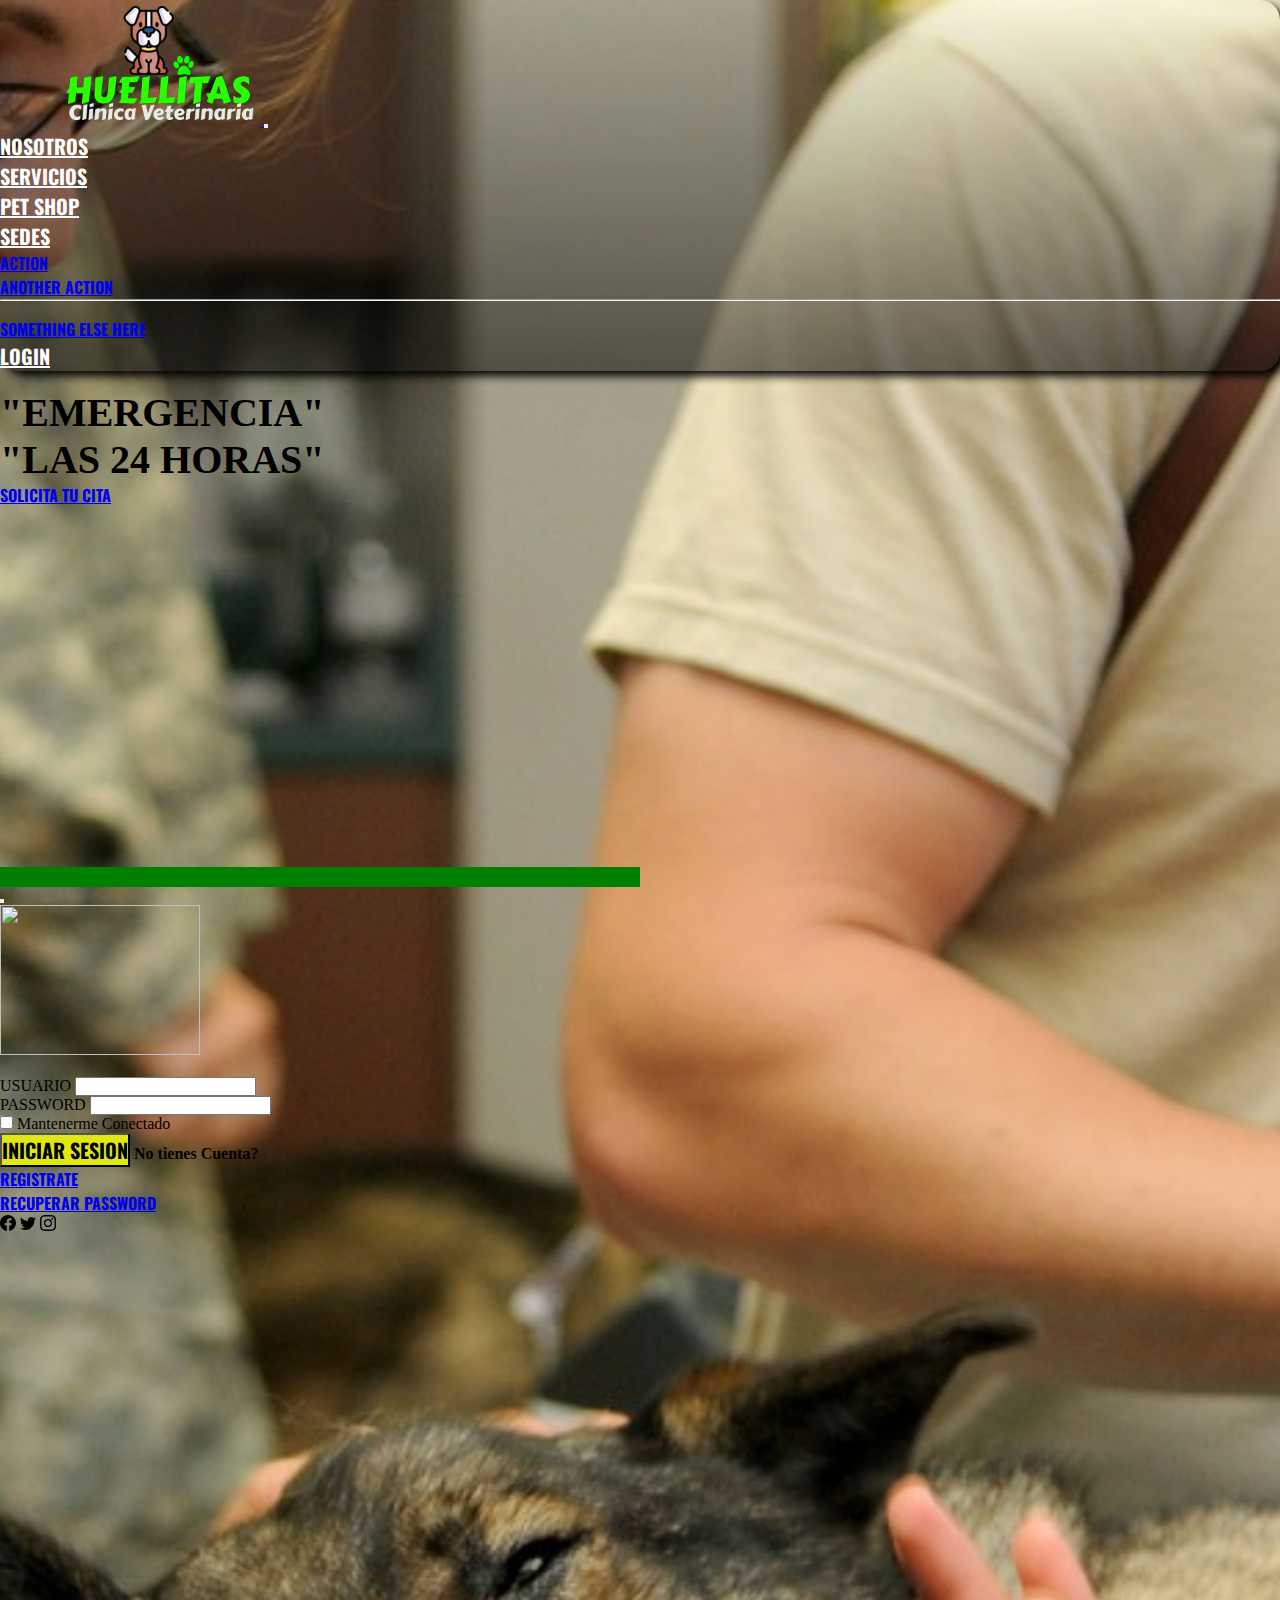
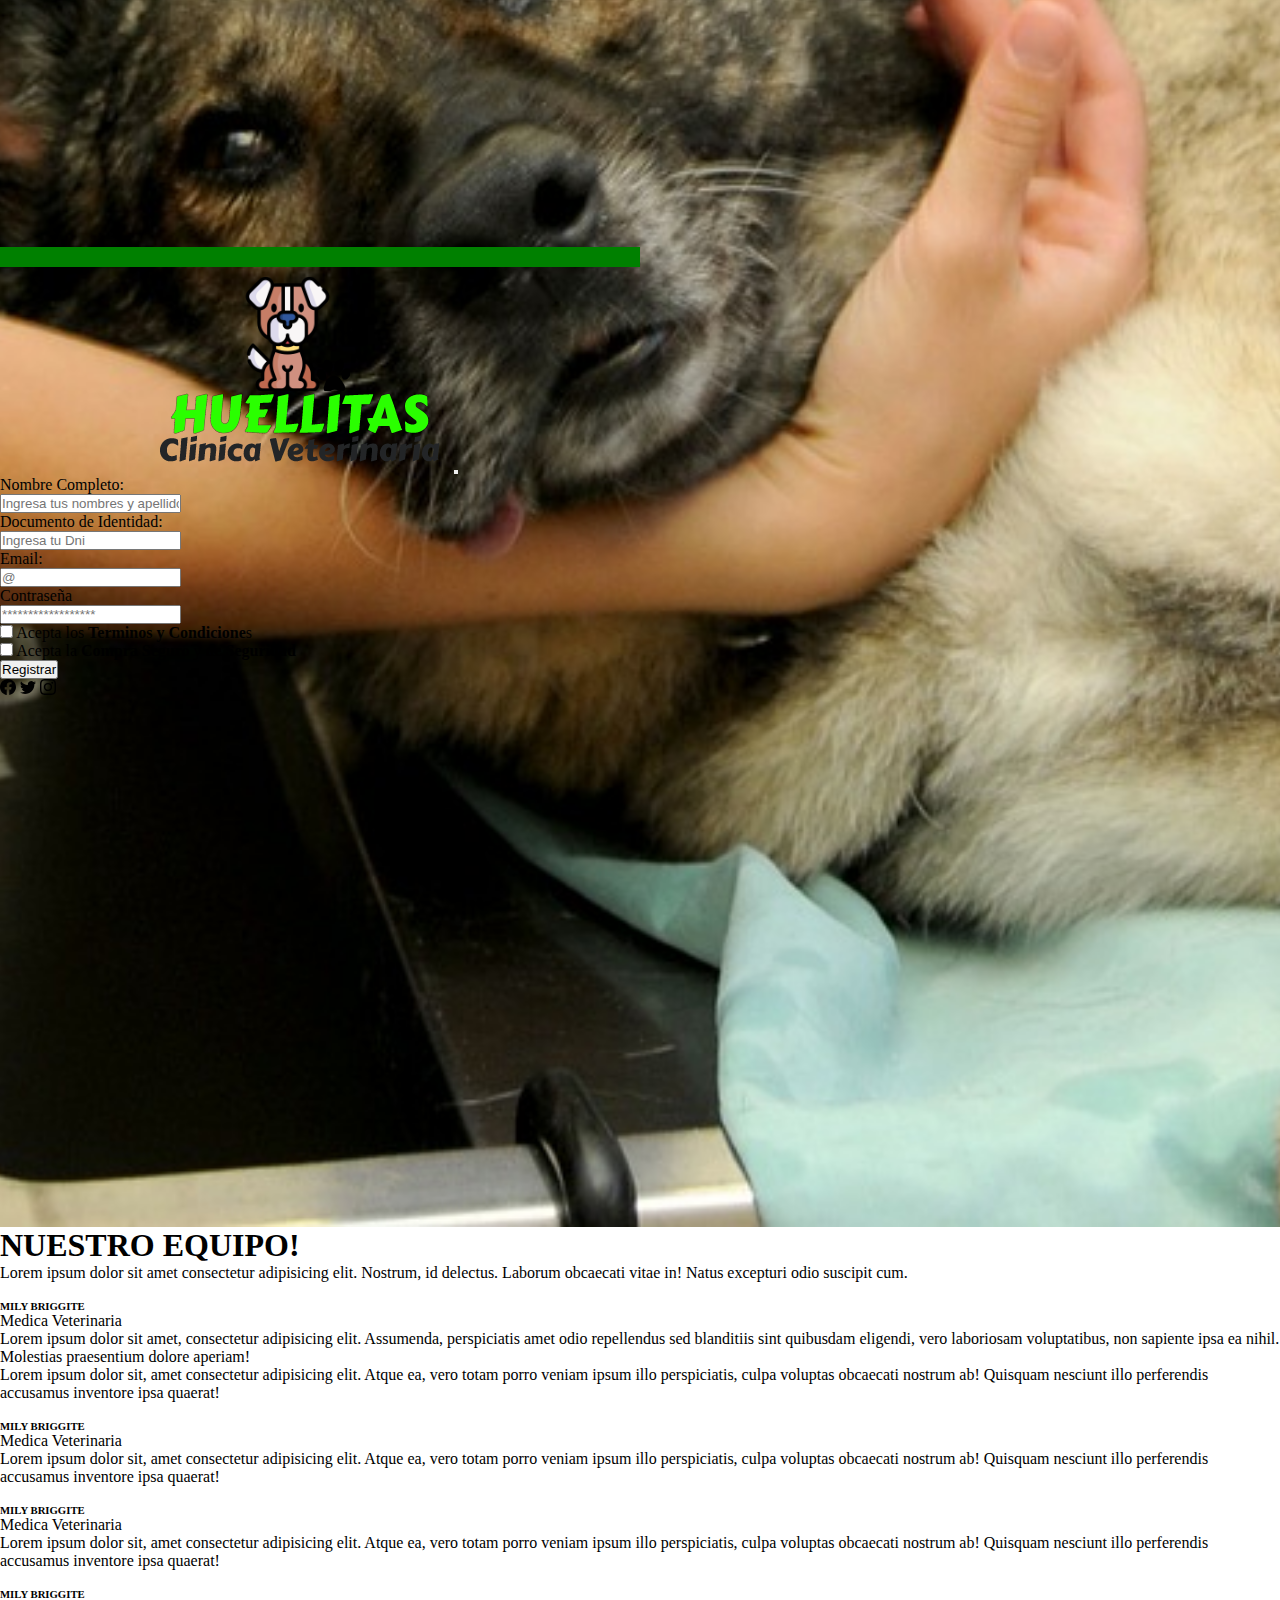
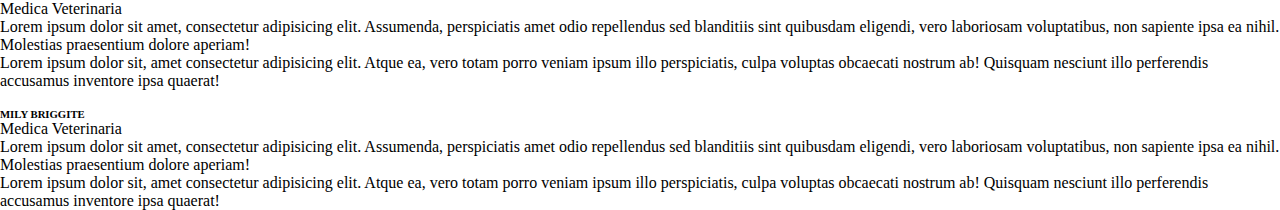
==== HTML/Index.html @ 57b58c36 "1er avance" ====
<!DOCTYPE html>
<html lang="en">

<head>
    <meta charset="UTF-8">
    <meta http-equiv="X-UA-Compatible" content="IE=edge">
    <meta name="viewport" content="width=device-width, initial-scale=1.0">
    <link href="https://cdn.jsdelivr.net/npm/bootstrap@5.1.0/dist/css/bootstrap.min.css" rel="stylesheet"
        integrity="sha384-KyZXEAg3QhqLMpG8r+8fhAXLRk2vvoC2f3B09zVXn8CA5QIVfZOJ3BCsw2P0p/We" crossorigin="anonymous">
    <link rel="Stylesheet" href="../CSS/Style.css">
    <link href="https://fonts.googleapis.com/css2?family=Oswald:wght@200;700&display=swap" rel="stylesheet">

    <title>Huellitas.com</title>
</head>

<body>
    <!--HEADER HUELLITAS-->
    <!--START NAV-->
    <header class="header">
        <nav class="navbar navbar-expand-xl navbar-light border-5  border-bottom border-dark">
            <div class="container-fluid">
                <a class="navbar-brand" href="#">
                    <img class="logo-empresa" src="../Img/Logo_principal.png" alt="">
                </a>
                <button class="navbar-toggler bg-info rounded-3" type="button" data-bs-toggle="collapse"
                    data-bs-target="#navbarSupportedContent" aria-controls="navbarSupportedContent"
                    aria-expanded="false" aria-label="Toggle navigation">
                    <span class="navbar-toggler-icon "></span>
                </button>
                <div class="collapse navbar-collapse" id="navbarSupportedContent">
                    <ul class="navbar-nav ms-auto mb-2 mb-lg-0 text-white">
                        <li class="nav-item">
                            <a class="nav-link active p-5 text-white" aria-current="page" href="#nosotros">Nosotros</a>
                        </li>
                        <li class="nav-item ">
                            <a class="nav-link p-5" href="#">Servicios</a>
                        </li>
                        <li class="nav-item ">
                            <a class="nav-link p-5" href="#">Pet Shop</a>
                        </li>
                        <li class="nav-item dropdown  ">
                            <a class="nav-link dropdown-toggle p-5" href="#" id="navbarDropdown" role="button"
                                data-bs-toggle="dropdown" aria-expanded="false">
                                Sedes
                            </a>
                            <ul class="dropdown-menu" aria-labelledby="navbarDropdown">
                                <li><a class="dropdown-item" href="#">Action</a></li>
                                <li><a class="dropdown-item" href="#">Another action</a></li>
                                <li>
                                    <hr class="dropdown-divider">
                                </li>
                                <li><a class="dropdown-item" href="#">Something else here</a></li>
                            </ul>
                        </li>
                        <li class="nav-item">
                            <a class="text-reset  align-items-center nav-link p-5 " data-bs-toggle="offcanvas"
                                href="#offcanvasBottom" role="button" aria-controls="offcanvasBottom">
                                <span class="text-white">LOGIN </span>
                            </a>
                        </li>
                    </ul>
                </div>
            </div>
        </nav>
        <!--END NAV-->
        <br>
        <!--START EMERGENCIA-->
        <div class="container-flud   ms-sm-5 m-md-5 ">

            <div class="col-12 col-sm-12 text-white border-secondary   ">
                <h1 class="text-warning emergencia_h1">"EMERGENCIA" <br> "LAS 24 HORAS"</h1>
                <a class="text-reset btn btn-danger btn-lg align-items-center mt-3 ms-3" data-bs-toggle="offcanvas"
                    href="#offcanvasExample" role="button" aria-controls="offcanvasExample">
                    SOLICITA TU CITA
                </a>
            </div>
        </div>
        <br><br><br><br><br><br><br><br><br><br><br><br><br><br><br><br><br><br><br><br>
        <!--END EMERGENCIA-->
        <!--START CANVAS LOGIN-->
        <div class="container mb-sm-5 pt-5 ">
            <div class="offcanvas offcanvas-bottom rounded-3  canvas_tamaño " tabindex="-1" id="offcanvasBottom"
                aria-labelledby="offcanvasBottomLabel">
                <div class="offcanvas-header ">

                    <button type="button" class="btn-close text-reset" data-bs-dismiss="offcanvas"
                        aria-label="Close"></button>
                </div>
                <div class="offcanvas-body">
                    <div class="container align-content-lg-center ">
                        <div class="col-12 bg-white p-5 rounded-end">
                            <div class="text-center">
                                <img class="huellitas" src="../img/logo_formularios.png" alt="" height="150px" width="200px">
                            </div>
                            <br>
                            <form action="" class="">
                                <div class="mb-4">
                                    <label for="email" class="form-label">USUARIO</label>
                                    <input type="email" class="form-control" name="txt_Email">
                                </div>
                                <div class="mb-4">
                                    <label for="Password" class="form-label">PASSWORD</label>
                                    <input type="password" class="form-control" name="txt_password">
                                </div>
                                <div class="mb-4 form-check">
                                    <input type="checkbox" class="form-check-input" name="Connected" id="">
                                    <label for="Connected" class="form-check-label">Mantenerme Conectado</label>
                                </div>
                                <div class="d-grid">
                                    <button type="submit" class="btn btn-success btn_iniciar text-dark" name="btn_login"><b>INICIAR
                                            SESION</b> </button>
                                    <span class="mt-2 text-center h5"><b>No tienes Cuenta? </b>
                                    </span>
                                </div>
                                <div class="my-3">              
                                    <a class=" " data-bs-toggle="offcanvas"
                                    href="#offcanvasTop" role="button" aria-controls="offcanvasTop">
                                    <span class="text-black">Registrate </span>
                                </a>
                             
                                    <br>
                                    <span>
                                        <a href="#"> Recuperar Password</a>
                                    </span>
                                </div>
                            </form>

                        </div>
                    </div>
                </div>
                
                <div class="modal-footer pb-5 tex">
                  
                    <div class="justify-content-center">
                      <svg xmlns="http://www.w3.org/2000/svg" width="16" height="16" fill="currentColor"
                        class="bi bi-facebook " viewBox="0 0 16 16">
                        <path
                          d="M16 8.049c0-4.446-3.582-8.05-8-8.05C3.58 0-.002 3.603-.002 8.05c0 4.017 2.926 7.347 6.75 7.951v-5.625h-2.03V8.05H6.75V6.275c0-2.017 1.195-3.131 3.022-3.131.876 0 1.791.157 1.791.157v1.98h-1.009c-.993 0-1.303.621-1.303 1.258v1.51h2.218l-.354 2.326H9.25V16c3.824-.604 6.75-3.934 6.75-7.951z" />
                      </svg>
                      <svg xmlns="http://www.w3.org/2000/svg" width="16" height="16" fill="currentColor" class="bi bi-twitter"
                        viewBox="0 0 16 16">
                        <path
                          d="M5.026 15c6.038 0 9.341-5.003 9.341-9.334 0-.14 0-.282-.006-.422A6.685 6.685 0 0 0 16 3.542a6.658 6.658 0 0 1-1.889.518 3.301 3.301 0 0 0 1.447-1.817 6.533 6.533 0 0 1-2.087.793A3.286 3.286 0 0 0 7.875 6.03a9.325 9.325 0 0 1-6.767-3.429 3.289 3.289 0 0 0 1.018 4.382A3.323 3.323 0 0 1 .64 6.575v.045a3.288 3.288 0 0 0 2.632 3.218 3.203 3.203 0 0 1-.865.115 3.23 3.23 0 0 1-.614-.057 3.283 3.283 0 0 0 3.067 2.277A6.588 6.588 0 0 1 .78 13.58a6.32 6.32 0 0 1-.78-.045A9.344 9.344 0 0 0 5.026 15z" />
                      </svg>
                      <svg xmlns="http://www.w3.org/2000/svg" width="16" height="16" fill="currentColor"
                        class="bi bi-instagram" viewBox="0 0 16 16">
                        <path
                          d="M8 0C5.829 0 5.556.01 4.703.048 3.85.088 3.269.222 2.76.42a3.917 3.917 0 0 0-1.417.923A3.927 3.927 0 0 0 .42 2.76C.222 3.268.087 3.85.048 4.7.01 5.555 0 5.827 0 8.001c0 2.172.01 2.444.048 3.297.04.852.174 1.433.372 1.942.205.526.478.972.923 1.417.444.445.89.719 1.416.923.51.198 1.09.333 1.942.372C5.555 15.99 5.827 16 8 16s2.444-.01 3.298-.048c.851-.04 1.434-.174 1.943-.372a3.916 3.916 0 0 0 1.416-.923c.445-.445.718-.891.923-1.417.197-.509.332-1.09.372-1.942C15.99 10.445 16 10.173 16 8s-.01-2.445-.048-3.299c-.04-.851-.175-1.433-.372-1.941a3.926 3.926 0 0 0-.923-1.417A3.911 3.911 0 0 0 13.24.42c-.51-.198-1.092-.333-1.943-.372C10.443.01 10.172 0 7.998 0h.003zm-.717 1.442h.718c2.136 0 2.389.007 3.232.046.78.035 1.204.166 1.486.275.373.145.64.319.92.599.28.28.453.546.598.92.11.281.24.705.275 1.485.039.843.047 1.096.047 3.231s-.008 2.389-.047 3.232c-.035.78-.166 1.203-.275 1.485a2.47 2.47 0 0 1-.599.919c-.28.28-.546.453-.92.598-.28.11-.704.24-1.485.276-.843.038-1.096.047-3.232.047s-2.39-.009-3.233-.047c-.78-.036-1.203-.166-1.485-.276a2.478 2.478 0 0 1-.92-.598 2.48 2.48 0 0 1-.6-.92c-.109-.281-.24-.705-.275-1.485-.038-.843-.046-1.096-.046-3.233 0-2.136.008-2.388.046-3.231.036-.78.166-1.204.276-1.486.145-.373.319-.64.599-.92.28-.28.546-.453.92-.598.282-.11.705-.24 1.485-.276.738-.034 1.024-.044 2.515-.045v.002zm4.988 1.328a.96.96 0 1 0 0 1.92.96.96 0 0 0 0-1.92zm-4.27 1.122a4.109 4.109 0 1 0 0 8.217 4.109 4.109 0 0 0 0-8.217zm0 1.441a2.667 2.667 0 1 1 0 5.334 2.667 2.667 0 0 1 0-5.334z" />
                      </svg>
                    </div>
                   
                  </div>

                </div>
            </div>
        </div>
        <!--END LOGIN CANVAS-->
        <!--START OFF-CANVAS- REGISTRO-->
        <div class="container-fluid mb-sm-4 pt-5 ">
            <div class="offcanvas offcanvas-top rounded-3  canvas_tamaño" tabindex="-1" id="offcanvasTop"
                aria-labelledby="offcanvasTopLabel">
                <div class="offcanvas-header ">
                   
                    <img src="../Img/logo_formularios.png" class="img-fluid logo_registro m-auto" alt="">
                      <button type="button" class="btn-close text-reset " data-bs-dismiss="offcanvas"
                          aria-label="Close"></button>
                </div>
                <div class="offcanvas-body">
                    <div class="mb-3 row justify-content-center">
                        <label for="text" class=" form-label  modal_h5">Nombre Completo: </label>
                        <div class="col-12 col-sm-10 w-100">
                          <input type="text" class="form-control" name="txt_nombre_completo" placeholder="Ingresa tus nombres y apellidos">
                        </div>
                      </div>
                      <div class="mb-3 row justify-content-center">
                        <label for="text" class=" form-label modal_h5">Documento de Identidad:</label>
                        <div class="col-12 col-sm-10 w-100">
                          <input type="text" class="form-control" placeholder="Ingresa tu Dni" name="txt_dni">
                        </div>
                      </div>
                      <div class="mb-3 row justify-content-center">
                        <label for="email" class=" form-label  modal_h5" >Email:</label>
                        <div class="col-12 col-sm-10 w-100">
                          <input type="email" class="form-control" placeholder="@" name="txt_email">
                        </div>
                      </div>
                      <div class="mb-3 row justify-content-center">
                        <label for="text" class=" form-label modal_h5">Contraseña</label>
                        <div class="col-12 col-sm-10 w-100">
                          <input type="password" class="form-control" placeholder="******************" name="txt_password_registro">
                        </div>
                      </div>
                        <div class="form-check mt-2 ms-4">
                          <input class="form-check-input " type="checkbox" value="" id="flexCheckIndeterminate">
                          <label class="form-check-label" for="flexCheckIndeterminate">
                            Acepta los <span class="check_span"> <b> Terminos y Condicione</b>s</span>
                          </label>
                        </div>
                        <div class="form-check mt-2 ms-4">
                          <input class="form-check-input" type="checkbox" value="" id="flexCheckIndeterminate">
                          <label class="form-check-label" for="flexCheckIndeterminate">
                            Acepta la <span class="check_span"> <b>Compra Seguro</b></span> y <span class="check_span"> <b>de
                                Seguridad</b> </span>
                          </label>
                        </div>
                        
                </div>
                <div class="container"> 
                <button type="button" class="btn btn-success  h-100 w-100 " name="btn_registrar">
                  <span class="">Registrar</span>
                  </button>
                </div>
                <div class="modal-footer pb-5">
                    <div class="justify-content-center">
                      <svg xmlns="http://www.w3.org/2000/svg" width="16" height="16" fill="currentColor"
                        class="bi bi-facebook " viewBox="0 0 16 16">
                        <path
                          d="M16 8.049c0-4.446-3.582-8.05-8-8.05C3.58 0-.002 3.603-.002 8.05c0 4.017 2.926 7.347 6.75 7.951v-5.625h-2.03V8.05H6.75V6.275c0-2.017 1.195-3.131 3.022-3.131.876 0 1.791.157 1.791.157v1.98h-1.009c-.993 0-1.303.621-1.303 1.258v1.51h2.218l-.354 2.326H9.25V16c3.824-.604 6.75-3.934 6.75-7.951z" />
                      </svg>
                      <svg xmlns="http://www.w3.org/2000/svg" width="16" height="16" fill="currentColor" class="bi bi-twitter"
                        viewBox="0 0 16 16">
                        <path
                          d="M5.026 15c6.038 0 9.341-5.003 9.341-9.334 0-.14 0-.282-.006-.422A6.685 6.685 0 0 0 16 3.542a6.658 6.658 0 0 1-1.889.518 3.301 3.301 0 0 0 1.447-1.817 6.533 6.533 0 0 1-2.087.793A3.286 3.286 0 0 0 7.875 6.03a9.325 9.325 0 0 1-6.767-3.429 3.289 3.289 0 0 0 1.018 4.382A3.323 3.323 0 0 1 .64 6.575v.045a3.288 3.288 0 0 0 2.632 3.218 3.203 3.203 0 0 1-.865.115 3.23 3.23 0 0 1-.614-.057 3.283 3.283 0 0 0 3.067 2.277A6.588 6.588 0 0 1 .78 13.58a6.32 6.32 0 0 1-.78-.045A9.344 9.344 0 0 0 5.026 15z" />
                      </svg>
                      <svg xmlns="http://www.w3.org/2000/svg" width="16" height="16" fill="currentColor"
                        class="bi bi-instagram" viewBox="0 0 16 16">
                        <path
                          d="M8 0C5.829 0 5.556.01 4.703.048 3.85.088 3.269.222 2.76.42a3.917 3.917 0 0 0-1.417.923A3.927 3.927 0 0 0 .42 2.76C.222 3.268.087 3.85.048 4.7.01 5.555 0 5.827 0 8.001c0 2.172.01 2.444.048 3.297.04.852.174 1.433.372 1.942.205.526.478.972.923 1.417.444.445.89.719 1.416.923.51.198 1.09.333 1.942.372C5.555 15.99 5.827 16 8 16s2.444-.01 3.298-.048c.851-.04 1.434-.174 1.943-.372a3.916 3.916 0 0 0 1.416-.923c.445-.445.718-.891.923-1.417.197-.509.332-1.09.372-1.942C15.99 10.445 16 10.173 16 8s-.01-2.445-.048-3.299c-.04-.851-.175-1.433-.372-1.941a3.926 3.926 0 0 0-.923-1.417A3.911 3.911 0 0 0 13.24.42c-.51-.198-1.092-.333-1.943-.372C10.443.01 10.172 0 7.998 0h.003zm-.717 1.442h.718c2.136 0 2.389.007 3.232.046.78.035 1.204.166 1.486.275.373.145.64.319.92.599.28.28.453.546.598.92.11.281.24.705.275 1.485.039.843.047 1.096.047 3.231s-.008 2.389-.047 3.232c-.035.78-.166 1.203-.275 1.485a2.47 2.47 0 0 1-.599.919c-.28.28-.546.453-.92.598-.28.11-.704.24-1.485.276-.843.038-1.096.047-3.232.047s-2.39-.009-3.233-.047c-.78-.036-1.203-.166-1.485-.276a2.478 2.478 0 0 1-.92-.598 2.48 2.48 0 0 1-.6-.92c-.109-.281-.24-.705-.275-1.485-.038-.843-.046-1.096-.046-3.233 0-2.136.008-2.388.046-3.231.036-.78.166-1.204.276-1.486.145-.373.319-.64.599-.92.28-.28.546-.453.92-.598.282-.11.705-.24 1.485-.276.738-.034 1.024-.044 2.515-.045v.002zm4.988 1.328a.96.96 0 1 0 0 1.92.96.96 0 0 0 0-1.92zm-4.27 1.122a4.109 4.109 0 1 0 0 8.217 4.109 4.109 0 0 0 0-8.217zm0 1.441a2.667 2.667 0 1 1 0 5.334 2.667 2.667 0 0 1 0-5.334z" />
                      </svg>
                    </div>
                   
                  </div>
            </div>
        </div>
        <!--END OFF-CANVAS REGISTRO-->


    </header>
    <div class="container mt-4">
        <div class="row text-center h-100 w-100">
            <h1>NUESTRO EQUIPO!</h1>
            <p>
                Lorem ipsum dolor sit amet consectetur adipisicing elit. Nostrum, id delectus. Laborum obcaecati vitae
                in! Natus excepturi odio suscipit cum.
            </p>
        </div>
    </div>
    <!--END HEADER-->

    <!--START LIST DOCTOR-->
    <div class="container-lg  d-flex align-items-center justify-content-center altura mt-5" id="nosotros">
        <div class="row ">
            <!--Columna Izquierda-->
            <div class="col-12 col-lg-9">
                <div class="row">
                    <div class="col-12 col-lg-8 p-2">
                        <article class="card h-100 bg-danger">

                            <div class="card-body">
                                <div class="d-flex mb-3">
                                    <img src="./img/image-kira.jpg" alt="" class="imagenes border border-secondary
                                border-3 rounded-circle">
                                    <div class="ps-3">
                                        <h6 class="mb-0">MILY BRIGGITE</h6>
                                        <p class="mb-0">Medica Veterinaria</p>
                                    </div>
                                </div>
                                <div>
                                    <p class="h6">
                                        Lorem ipsum dolor sit amet, consectetur adipisicing elit. Assumenda,
                                        perspiciatis amet odio repellendus sed blanditiis sint quibusdam eligendi, vero
                                        laboriosam voluptatibus, non sapiente ipsa ea nihil. Molestias praesentium
                                        dolore aperiam!
                                    </p>
                                    <p class="fs-6 lh-1">Lorem ipsum dolor sit, amet consectetur adipisicing elit. Atque
                                        ea, vero totam porro veniam ipsum illo perspiciatis, culpa voluptas obcaecati
                                        nostrum ab! Quisquam nesciunt illo perferendis accusamus inventore ipsa quaerat!
                                    </p>

                        </article>
                    </div>
                    <div class="col-12 col-lg-4 p-2 ">
                        <article class="card h-100 bg-success">

                            <div class="card-body">
                                <div class="d-flex mb-3">
                                    <img src="./img/image-kira.jpg" alt="" class="imagenes border border-secondary
                            border-3 rounded-circle">
                                    <div class="ps-3">
                                        <h6 class="mb-0">MILY BRIGGITE</h6>
                                        <p class="mb-0">Medica Veterinaria</p>
                                    </div>
                                </div>
                                <div>

                                    <p class="fs-6 lh-1">Lorem ipsum dolor sit, amet consectetur adipisicing elit. Atque
                                        ea, vero totam porro veniam ipsum illo perspiciatis, culpa voluptas obcaecati
                                        nostrum ab! Quisquam nesciunt illo perferendis accusamus inventore ipsa quaerat!
                                    </p>

                        </article>
                    </div>
                    <div class="col-12 col-lg-4 p-2">
                        <article class="card h-100 bg-info">

                            <div class="card-body">
                                <div class="d-flex mb-3">
                                    <img src="./img/image-kira.jpg" alt="" class="imagenes border border-secondary
                            border-3 rounded-circle">
                                    <div class="ps-3">
                                        <h6 class="mb-0">MILY BRIGGITE</h6>
                                        <p class="mb-0">Medica Veterinaria</p>
                                    </div>
                                </div>
                                <div>

                                    <p class="fs-6 lh-1">Lorem ipsum dolor sit, amet consectetur adipisicing elit. Atque
                                        ea, vero totam porro veniam ipsum illo perspiciatis, culpa voluptas obcaecati
                                        nostrum ab! Quisquam nesciunt illo perferendis accusamus inventore ipsa quaerat!
                                    </p>

                        </article>
                    </div>
                    <div class="col-12 col-lg-8 p-2">
                        <article class="card h-100 bg-warning">

                            <div class="card-body">
                                <div class="d-flex mb-3">
                                    <img src="./img/image-kira.jpg" alt="" class="imagenes border border-secondary
                            border-3 rounded-circle">
                                    <div class="ps-3">
                                        <h6 class="mb-0">MILY BRIGGITE</h6>
                                        <p class="mb-0">Medica Veterinaria</p>
                                    </div>
                                </div>
                                <div>
                                    <p class="h6">
                                        Lorem ipsum dolor sit amet, consectetur adipisicing elit. Assumenda,
                                        perspiciatis amet odio repellendus sed blanditiis sint quibusdam eligendi, vero
                                        laboriosam voluptatibus, non sapiente ipsa ea nihil. Molestias praesentium
                                        dolore aperiam!
                                    </p>
                                    <p class="fs-6 lh-1">Lorem ipsum dolor sit, amet consectetur adipisicing elit. Atque
                                        ea, vero totam porro veniam ipsum illo perspiciatis, culpa voluptas obcaecati
                                        nostrum ab! Quisquam nesciunt illo perferendis accusamus inventore ipsa quaerat!
                                    </p>

                        </article>
                    </div>
                </div>
            </div>

            <!--Columna Derecha-->
            <div class="col-12 col-lg-3 p-2">
                <article class="card h-100 bg-secondary">

                    <div class="card-body">
                        <div class="d-flex mb-3">
                            <img src="./img/image-kira.jpg" alt="" class="imagenes border border-secondary
                        border-3 rounded-circle">
                            <div class="ps-3">
                                <h6 class="mb-0">MILY BRIGGITE</h6>
                                <p class="mb-0">Medica Veterinaria</p>
                            </div>
                        </div>
                        <div>
                            <p class="h6">
                                Lorem ipsum dolor sit amet, consectetur adipisicing elit. Assumenda, perspiciatis amet
                                odio repellendus sed blanditiis sint quibusdam eligendi, vero laboriosam voluptatibus,
                                non sapiente ipsa ea nihil. Molestias praesentium dolore aperiam!
                            </p>
                            <p class="fs-6 lh-1">Lorem ipsum dolor sit, amet consectetur adipisicing elit. Atque ea,
                                vero totam porro veniam ipsum illo perspiciatis, culpa voluptas obcaecati nostrum ab!
                                Quisquam nesciunt illo perferendis accusamus inventore ipsa quaerat!</p>

                </article>
            </div>

            <div class="progress mt-2 ms-2">
                <div class="progress-bar progress-bar-striped progress-bar-animated bg-primary" role="progressbar"
                    style="width: 100%" aria-valuenow="100" aria-valuemin="100" aria-valuemax="100"></div>
            </div>
        </div>

    </div>
    <!--END LIST DOCTOR-->

    <script src="https://cdn.jsdelivr.net/npm/bootstrap@5.1.0/dist/js/bootstrap.bundle.min.js"
        integrity="sha384-U1DAWAznBHeqEIlVSCgzq+c9gqGAJn5c/t99JyeKa9xxaYpSvHU5awsuZVVFIhvj" crossorigin="anonymous">
    </script>
</body>

</html>
---- CSS/Style.css ----
*{
    padding: 0%;
    margin: 0%;
}
.header {
    background-image: url(../Img/Fondo_Principal.jpg);
    background-position: center;
    background-size: cover;


  
}


.logo-empresa{
min-width: 100px;
max-width: 200px;
margin-left: 60px;

border-radius: 10%;
}
.navbar ul li a:hover {

    background-color: #00ff00;
    
    transition: 0.4s ease-out;
    border-radius: 30%;
}
a {
    font-family: 'Oswald', sans-serif;
    font-weight: bold;
    text-transform: uppercase;
}
.navbar{
box-shadow: 5px 5px 10px;
border-radius: 20px;
padding-bottom: 0px;
background: linear-gradient(rgba(255,255,255,0),rgba(0,0,0,0.5));

}
header:before{
    content: "";
    background: linear-gradient(rgba(255,255,255,0),rgba(0,0,0,0.8));
}
.contenedor{
min-height: 35px;
}
.svg{
    opacity: 40%;
    background: linear-gradient(rgba(255,255,255,0),rgba(0,0,0,0.5));

}

.canvas_tamaño {
    width: 40rem;
}
.nav-link {
    color: white !important;
    font-size: 20px;
}
.emergencia_h1 {
    font-size: 40px;
}
.btn_iniciar {
    background-color:#E1E711!important;
    font-family: 'Oswald', sans-serif;
    font-size: 20px;
}
.contenedor_canvas{
    padding: 200px;
    margin: auto;
}
.canvas_tamaño {
    width: 40rem;
    border-top: 20px solid green;
height: 60rem;
}
.logo_registro {


    margin-left: 150px;
}
.btn_registro{
    background-color: green !important;
}
.title_registro{
    font-size: 25px;
}
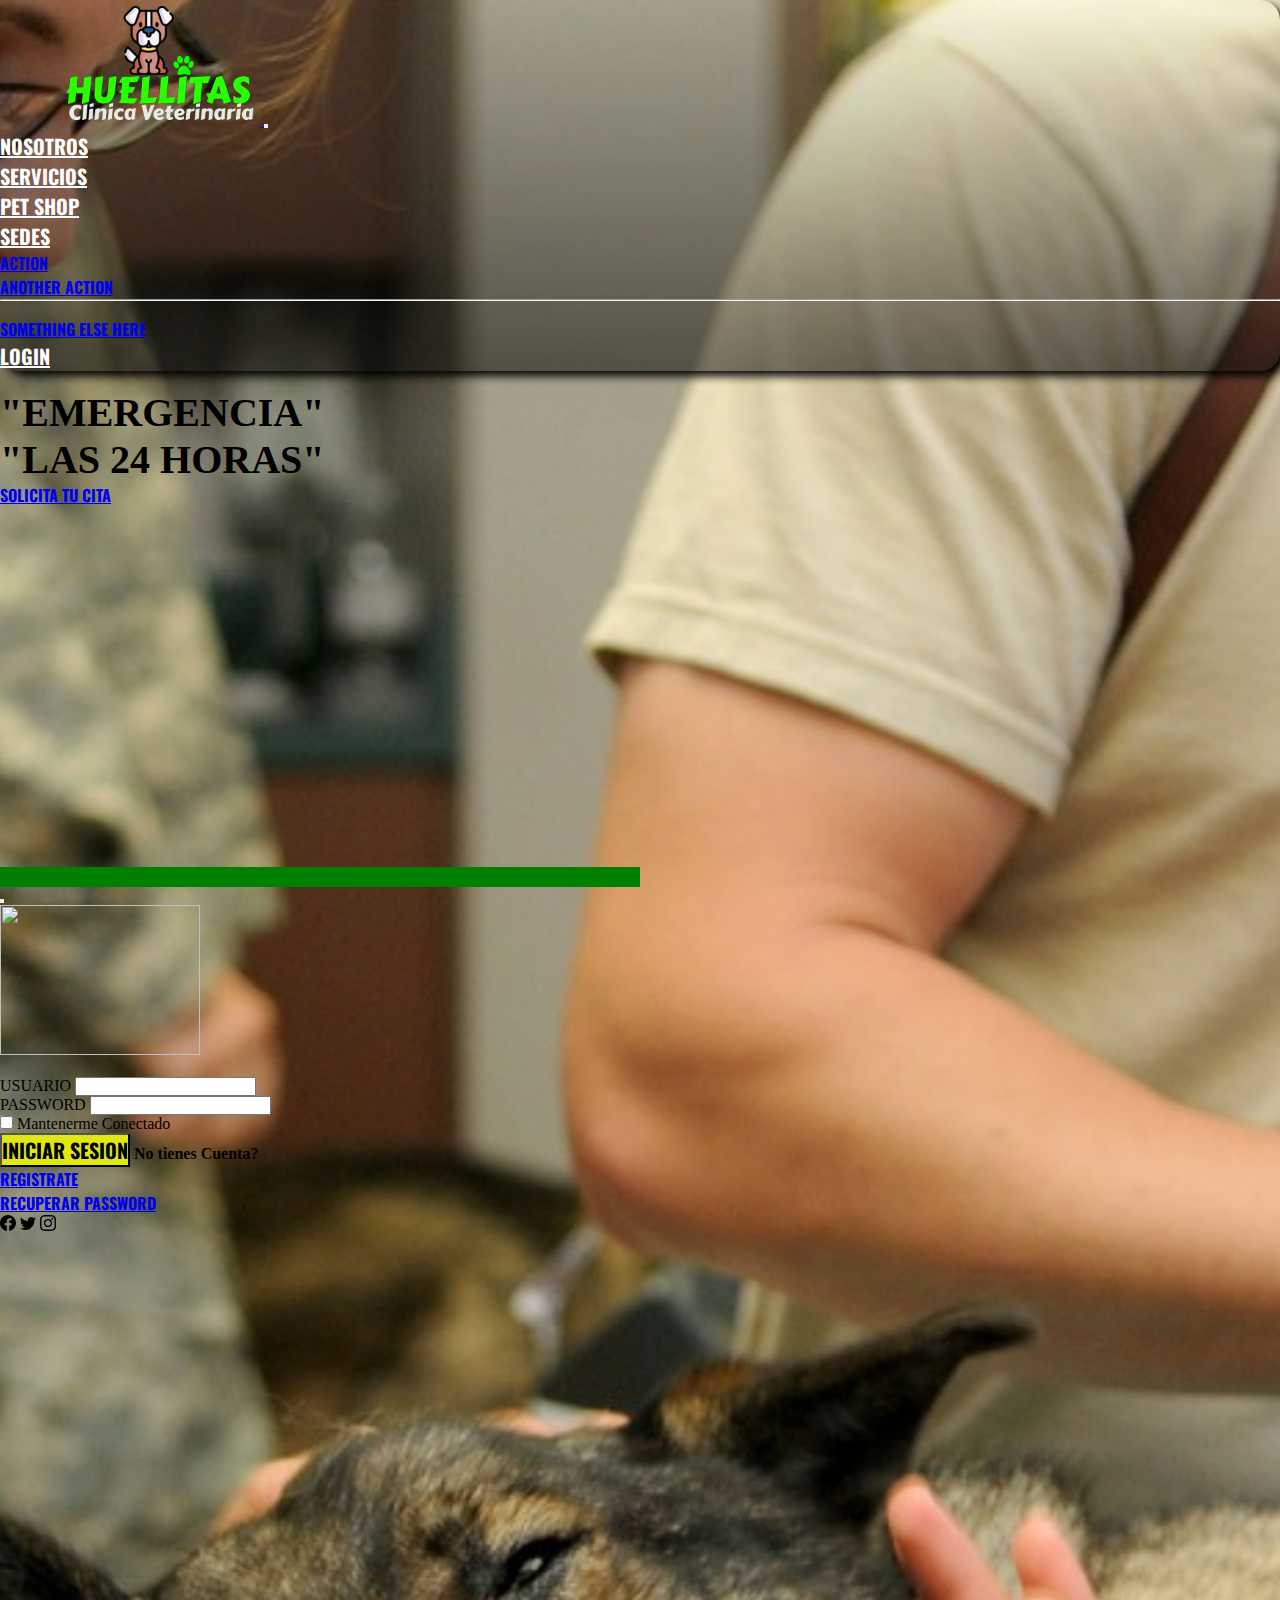
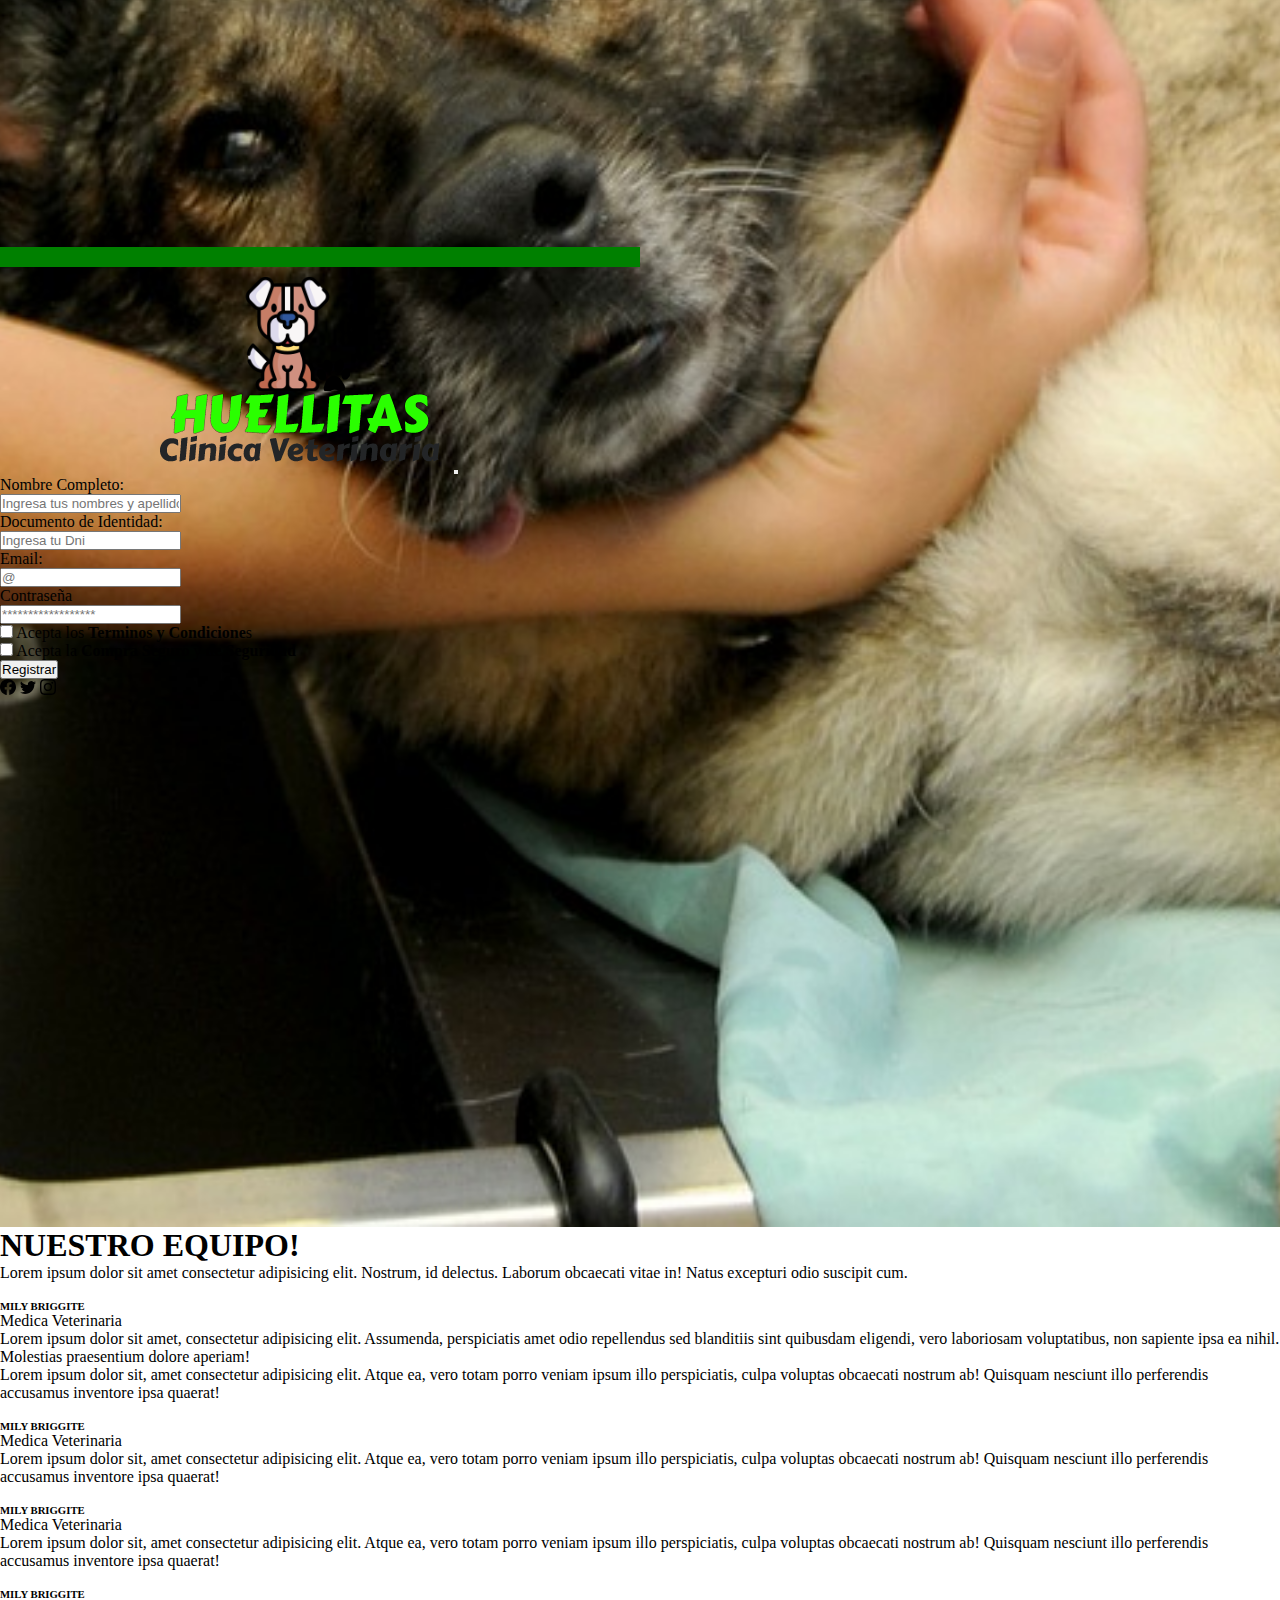
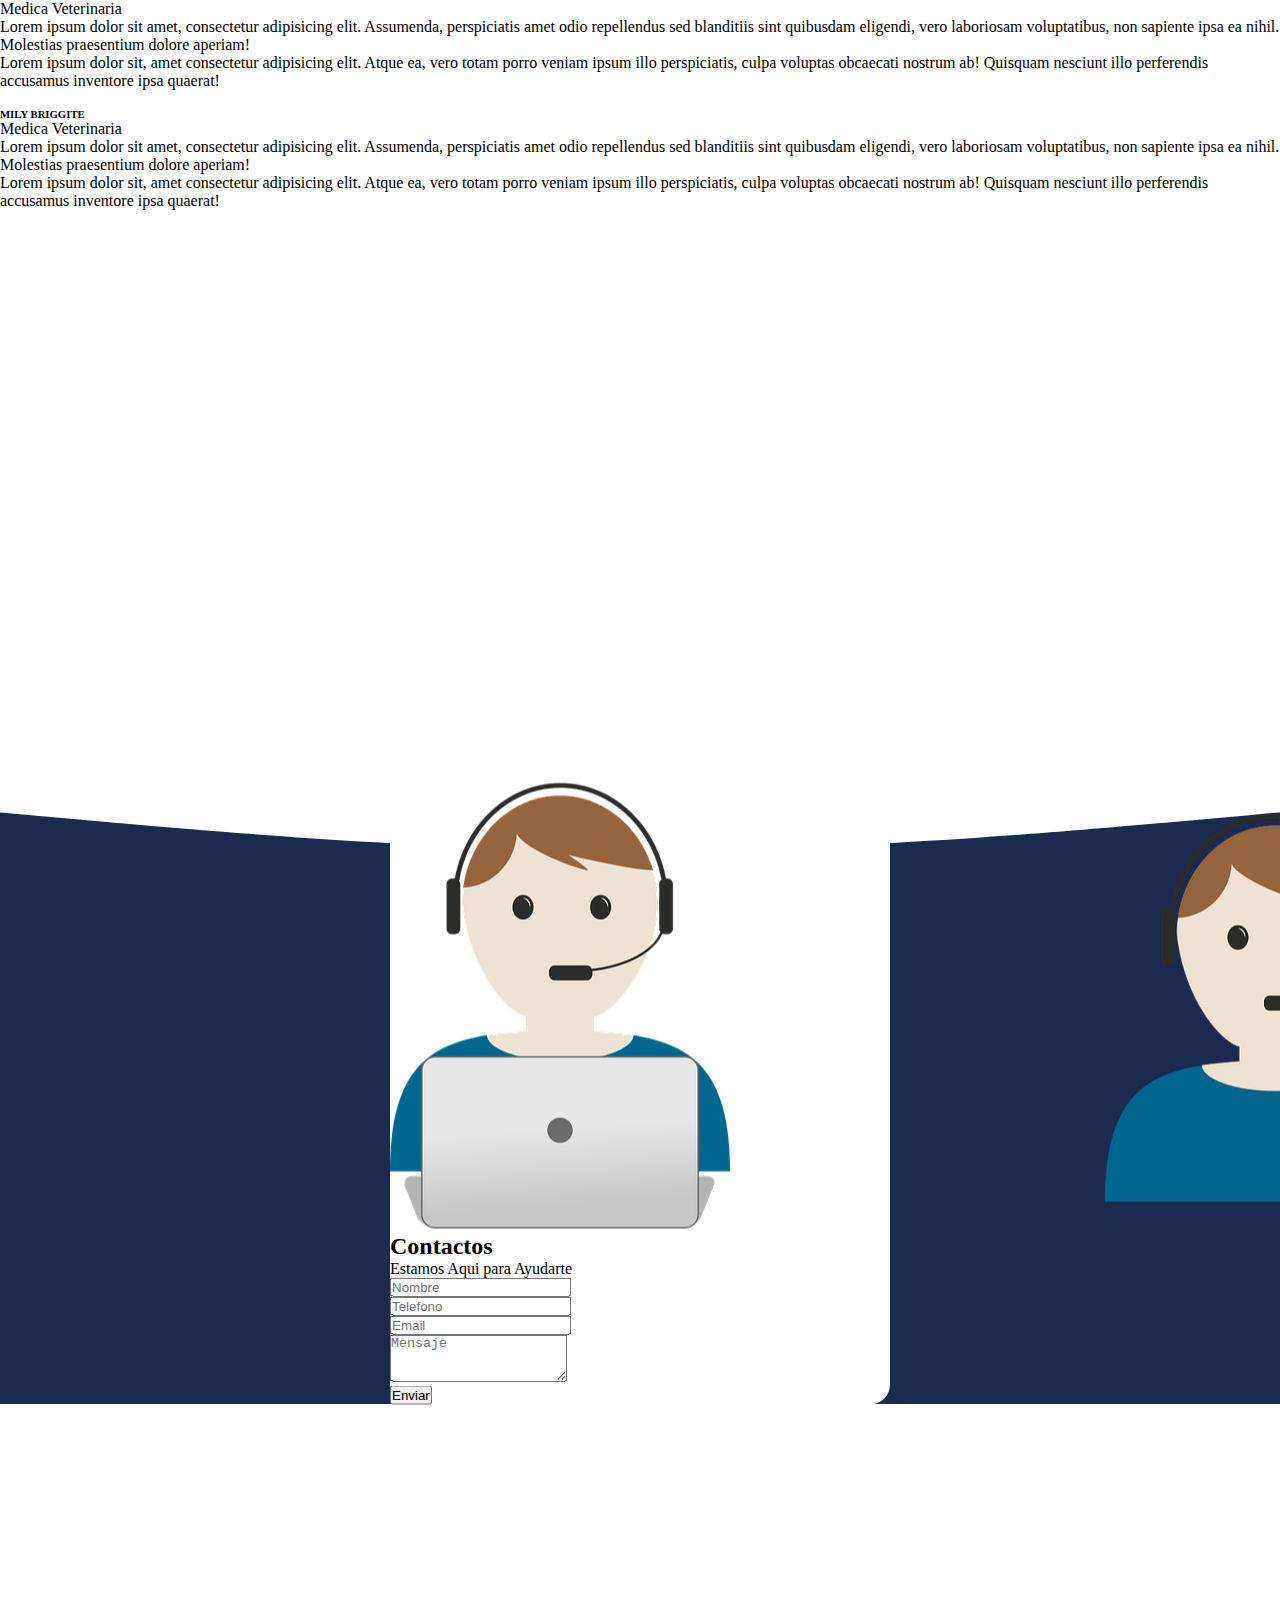
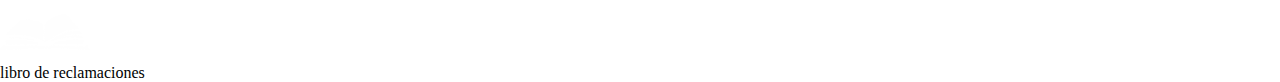
==== commit 20b6061b: "contacto and map" ====
--- a/HTML/Index.html
+++ b/HTML/Index.html
@@ -36,7 +36,7 @@
                             <a class="nav-link p-5" href="#">Servicios</a>
                         </li>
                         <li class="nav-item ">
-                            <a class="nav-link p-5" href="#">Pet Shop</a>
+                            <a class="nav-link p-5" href="../HTML/PetShop.html">Pet Shop</a>
                         </li>
                         <li class="nav-item dropdown  ">
                             <a class="nav-link dropdown-toggle p-5" href="#" id="navbarDropdown" role="button"
@@ -384,6 +384,96 @@
 
     </div>
     <!--END LIST DOCTOR-->
+    <!--START MAP -->
+    <div class="container-fluid mt-5">
+        <div class="row">
+            <iframe src="https://www.google.com/maps/embed?pb=!1m18!1m12!1m3!1d3902.035201441111!2d-77.03131028509002!3d-12.041097591471013!2m3!1f0!2f0!3f0!3m2!1i1024!2i768!4f13.1!3m3!1m2!1s0x9105c9e6cd89b9fd%3A0xf6db9d86fe699ef3!2sVeterinaria%20Huellitas%20del%20Rimac!5e0!3m2!1ses!2spe!4v1629847344520!5m2!1ses!2spe" width="500" height="600" style="border:0;" allowfullscreen="" loading="lazy"></iframe>
+        </div>
+    </div>
+    <br><br><br><br><br>
+    <!--END MAP-->
+    <!--Color and getwaver-->
+     <!--Start Formulario-->
+    <section id="seccion-contacto" class="border-bottom border-secondary border-2 mt-5">
+        <div id="bg-contactos">
+          <svg xmlns="http://www.w3.org/2000/svg" viewBox="0 0 1440 320"><path fill="#1b2a4e" fill-opacity="1" d="M0,32L120,42.7C240,53,480,75,720,74.7C960,75,1200,53,1320,42.7L1440,32L1440,320L1320,320C1200,320,960,320,720,320C480,320,240,320,120,320L0,320Z"></path></svg>
+        </div>
+</div>
+
+ <div class="container border-top border-primary mt-5" style="max-width: 500px;" id="contenedor-formulario">
+     <div id="tituloformulario" class="text-center mb-4">
+         <div> <img src="../Img/support.png"  class="img-fluid ps-5" alt=""></div>
+         <h2>Contactos</h2>
+         <p class="fs-5"> Estamos Aqui para Ayudarte</p>
+     </div>
+     <form action="">
+        <div class="mb-3">
+        
+            <input type="text" class="form-control" id="exampleFormControlInput1" placeholder="Nombre" name="txtnombre">
+          </div>
+          <div class="mb-3">
+        
+            <input type="text" class="form-control" id="exampleFormControlInput1" placeholder="Telefono" name="txttelefono">
+          </div>
+          <div class="mb-3">
+        
+            <input type="email" class="form-control" id="exampleFormControlInput1" placeholder="Email" name="txtemail">
+          </div>
+          <div class="mb-3">
+          
+            <textarea class="form-control" id="exampleFormControlTextarea1" rows="3" placeholder="Mensaje" name="txtmensaje"></textarea>
+          </div>
+          <div class="mb-3 ">
+          <button type="submit" class="btn btn-success w-100 fs-5" name="btn_enviar">Enviar </button>
+          </div>
+     </form>
+ </div>
+</section>
+    <!--End Color and getwaver-->
+   
+    <!-- End Formulario-->
+    <footer class="bg-dark text-white p-3">
+        <div class="container">
+          <div class="row">
+            <ul class="nav justify-content-center">
+              <li class="nav-item -">
+                <a class="nav-link active" aria-current="page" href="#">
+                  <i class="fab fa-facebook" > </i> 
+                </a>
+              </li>
+              <li class="nav-item -">
+                <a class="nav-link" href="#">Terminos y condiciones</a>
+              </li>
+              <li class="nav-item -">
+                <a class="nav-link" href="#">Contacto</a>
+              </li>
+              <li class="nav-item -">
+                <a class="nav-link" href="#">Politicas de Privacidad</a>
+              </li>
+              <li class="nav-item -">
+                <a class="nav-link" href="#">Blog</a>
+              </li>
+              <li class="nav-item -">
+                <a class="nav-link" href="#">Marcas</a>
+              </li>
+              <li class="nav-item -">
+                <a class="nav-link" href="#">Creadores</a>
+              </li>
+            
+            </ul>
+      
+          </div>
+        </div>
+      <div class="row d-flex justify-content-center align-items-center">
+        
+        <img src="../Img/libro-de-reclamaciones.png" style="width: 90px; padding-bottom: 10px ;"  alt="">
+      <p class="text-center text-capitalize">libro de reclamaciones</p>
+      </div>
+        </nav> 
+        <!---->
+      
+      
+      </footer>
 
     <script src="https://cdn.jsdelivr.net/npm/bootstrap@5.1.0/dist/js/bootstrap.bundle.min.js"
         integrity="sha384-U1DAWAznBHeqEIlVSCgzq+c9gqGAJn5c/t99JyeKa9xxaYpSvHU5awsuZVVFIhvj" crossorigin="anonymous">
--- a/CSS/Style.css
+++ b/CSS/Style.css
@@ -86,3 +86,33 @@
 .title_registro{
     font-size: 25px;
 }
+#bg-contactos{
+    position: relative;
+    top: -120px;
+}
+#seccion-contacto{
+    background-color:#1b2a4e;
+    min-height: 500px;
+    position: relative;
+
+}
+    
+@media(max-width:768px) {
+    #bg-contacto{
+       
+        top: -110px;
+    
+    }
+}
+#contenedor-formulario{
+    position: absolute;
+    top: 30%;
+    left: 50%;
+    transform: translate(-50%,-50%);
+    background:white;
+    border-radius: 20px;
+    max-width: 500px;
+}
+.tituloformulario{
+    color: black;
+}